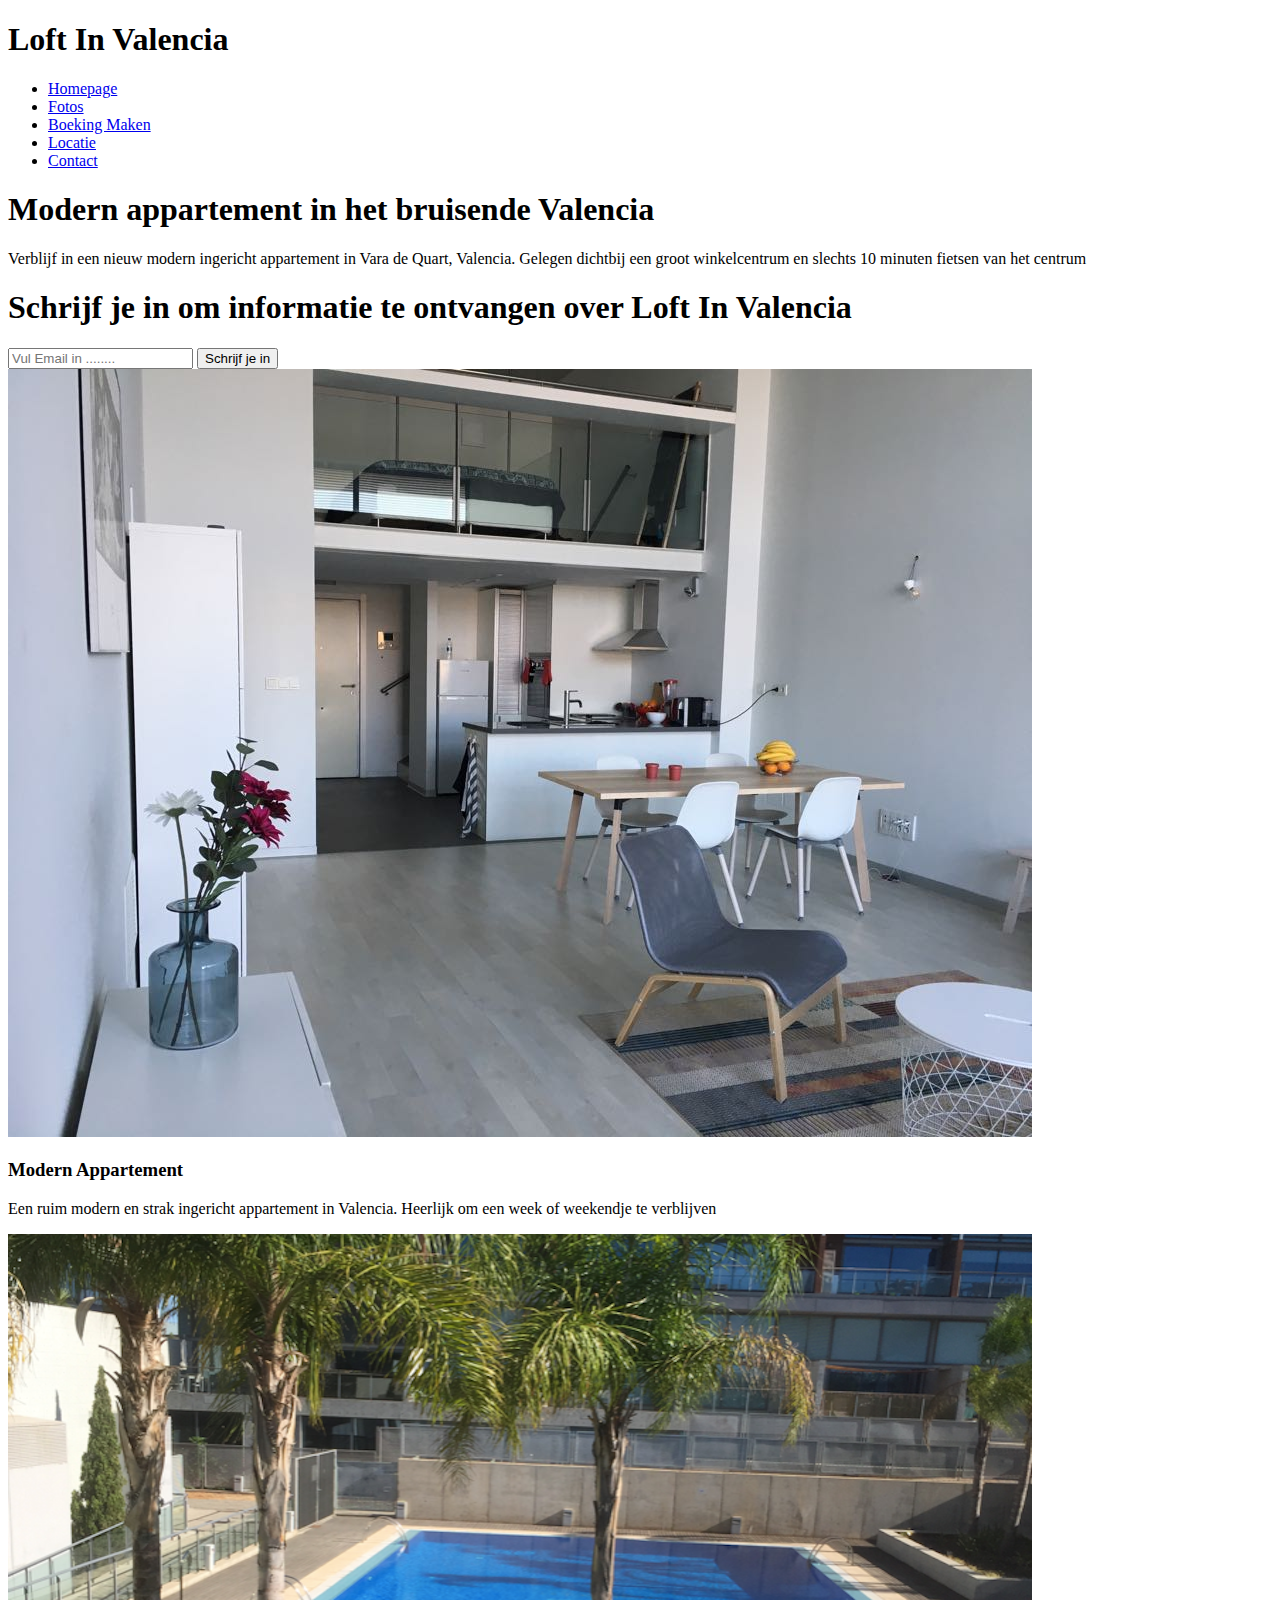
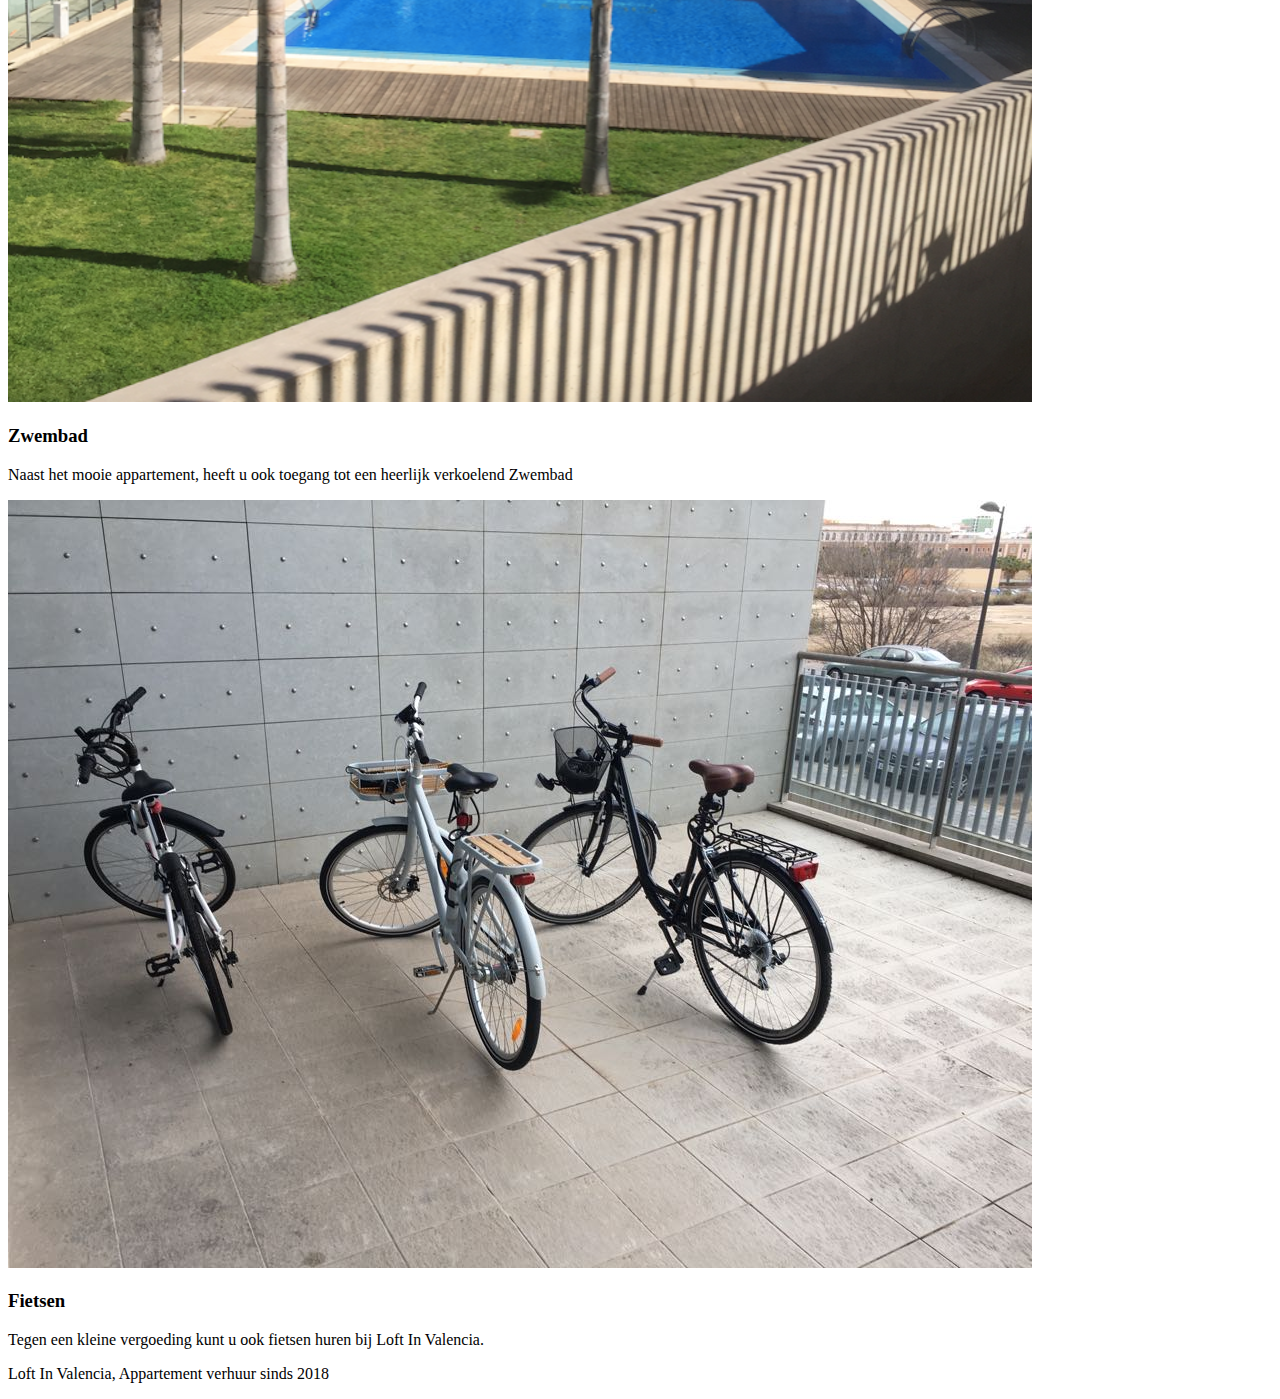
==== index.html @ 38aa9435 "Rename Index.html to index.html" ====
<!DOCTYPE html>
<html>
    <head>
        <meta charset="utf-8">
        <meta name="viewport" content="width=device-width">
        <meta name="description" content="Mooi modern Apartement in Valencia">
        <meta name="keywords" content="Vakantie, Valencia, Apartement, Zwembad, Loft, Fietsen, Weekendje Weg, Spanje">
        <meta name="author" content="Sebastiaan van Dijk">
        <title>Loft In Valencia | Welkom</title>
        <link rel="stylesheet" href="./css/style.css">
    </head>
    <body>
        <header>
            <div class="container">
                <div id="branding">
                    <h1>Loft In Valencia</h1>
                </div>
                <nav>
                    <ul>
                        <li class="current"><a href="index.html">Homepage</a></li>
                        <li><a href="Fotos.html">Fotos</a></li>
                        <li><a href="Boeking maken.html">Boeking Maken</a></li>
                        <li><a href="Locatie.html">Locatie</a></li>
                        <li><a href="Contact.html">Contact</a></li>
                    </ul>
                </nav>
            </div>
        </header>
        <section id="showcase">
            <div class="container">
                <h1>Modern appartement in het bruisende Valencia</h1>
                <p>Verblijf in een nieuw modern ingericht appartement in Vara de Quart, Valencia. Gelegen dichtbij een groot winkelcentrum en slechts 10 minuten fietsen van het centrum</p>
            </div>
        </section>
        <section id="nieuwsbrief">
            <div class="container">
                <h1>Schrijf je in om informatie te ontvangen over Loft In Valencia</h1>
                <form>
                    <input type="email" placeholder="Vul Email in ........">
                    <button type="submit" class="button_1">Schrijf je in</button>
                </form>
            </div>
        </section>
        <section id="mooie_dingen">
            <div class="container">
                <div class="box">
                    <img src="./Images/Appartement_loft_in_valencia.jpeg">
                    <h3>Modern Appartement</h3>
                    <p>Een ruim modern en strak ingericht appartement in Valencia. Heerlijk om een week of weekendje te verblijven</p>
                </div>
                <div class="box">
                        <img src="./Images/Zwembad_loft_in_valencia.png">
                    <h3>Zwembad</h3>
                    <p>Naast het mooie appartement, heeft u ook toegang tot een heerlijk verkoelend Zwembad</p>
                </div>
                <div class="box">
                        <img src="./Images/Fietsen_loft_in_valencia.jpeg">
                    <h3>Fietsen</h3>
                    <p>Tegen een kleine vergoeding kunt u ook fietsen huren bij Loft In Valencia.</p>
                </div>
            </div>
        </section>
        <footer>
            <p>Loft In Valencia, Appartement verhuur sinds 2018</p>
        </footer>
    </body>
</html>
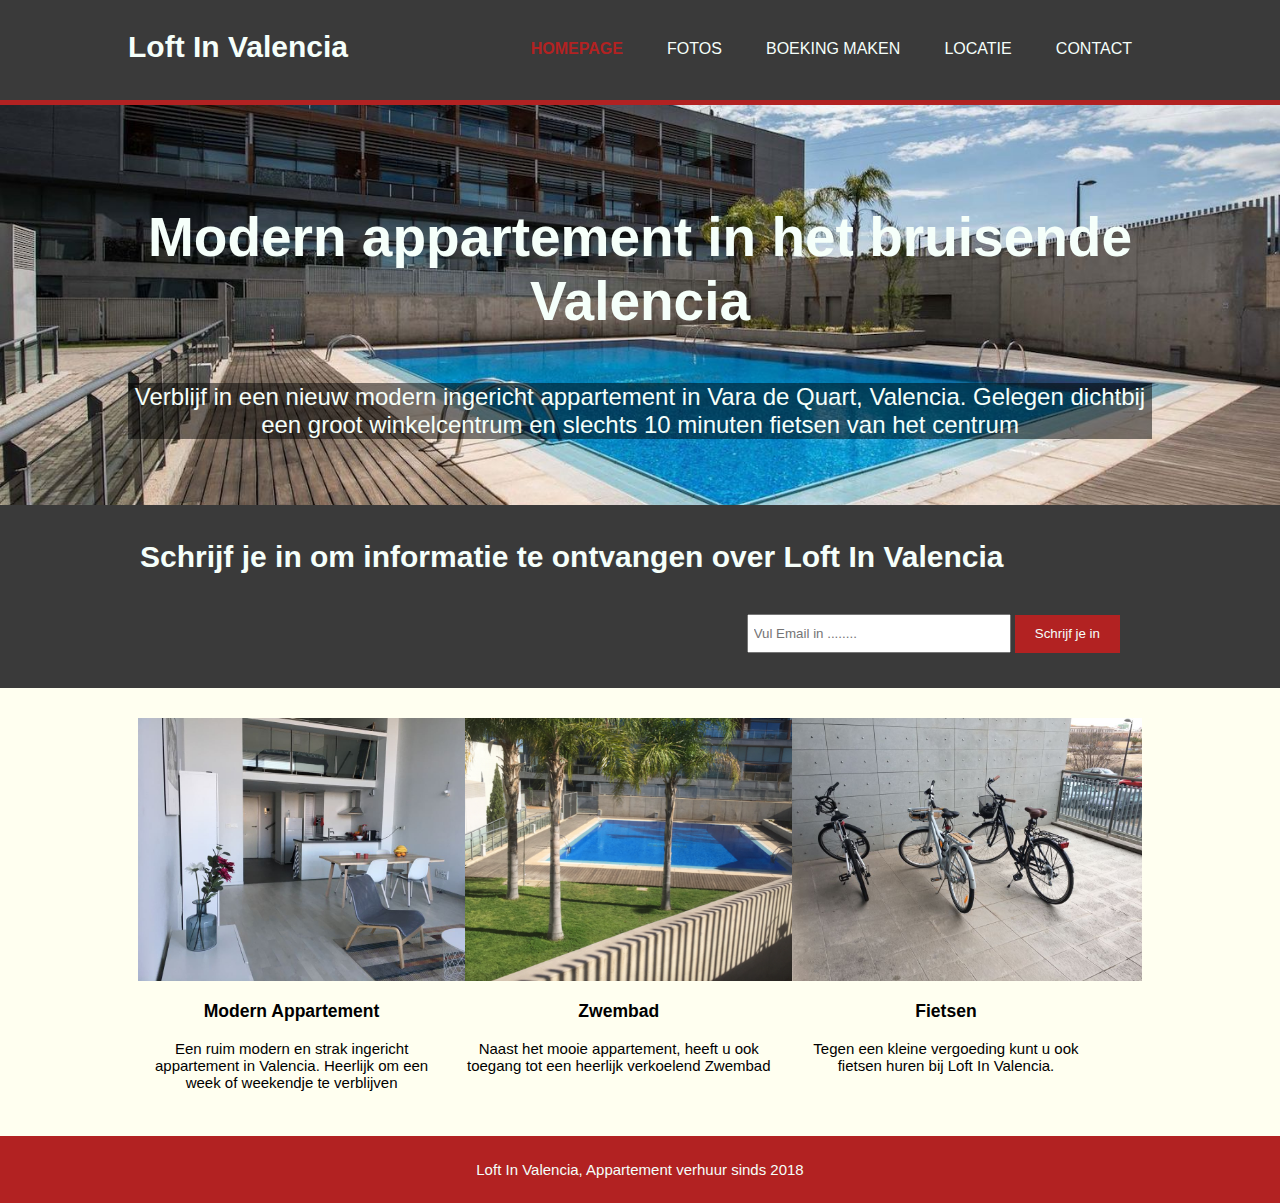
==== commit edd98e1e: "Update index.html" ====
--- a/index.html
+++ b/index.html
@@ -7,7 +7,7 @@
         <meta name="keywords" content="Vakantie, Valencia, Apartement, Zwembad, Loft, Fietsen, Weekendje Weg, Spanje">
         <meta name="author" content="Sebastiaan van Dijk">
         <title>Loft In Valencia | Welkom</title>
-        <link rel="stylesheet" href="./css/style.css">
+        <link rel="stylesheet" href="CSS/style.css">
     </head>
     <body>
         <header>
--- a/CSS/style.css
+++ b/CSS/style.css
@@ -0,0 +1,121 @@
+body{
+    font-family: Arial, Helvetica, sans-serif;
+    font-size: 15px;
+    line-height: 1,5;
+    padding: 0;
+    margin: 0;
+    background-color: ivory
+}
+.container{
+    width: 80%;
+    margin: auto;
+    overflow: hidden;   
+}
+ul{
+    margin: 0;
+    padding: 0;
+
+}
+.button_1{
+    height: 38px;
+    background: firebrick;
+    border: none;
+    padding-left: 20px;
+    padding-right: 20px;
+    color: mintcream;
+}
+header{
+    background: rgb(58, 58, 58);
+    color: mintcream;
+    padding-top: 30px;
+    min-height: 70px;
+    border-bottom: firebrick 5px solid;
+}
+header a{
+    color: mintcream;
+    text-decoration: none;
+    text-transform: uppercase;
+    font-size: 16px;
+}
+header li{
+    display: inline;
+    padding: 0 20px 0 20px;
+}
+header #branding{
+    float: left;
+}
+header #branding h1{
+    margin: 0;
+}
+header nav{
+    float: right;
+    margin-top: 10px;
+}
+header .hightlight, header .current a{
+    color: firebrick;
+    font-weight: bold;
+
+}
+header a:hover{
+    color: lightsteelblue;
+    font-weight: bold;
+}
+#showcase{
+    width: 100%;
+    min-height: 400px;
+    background: url('../Images/modern_appartement_loft_in_valencia.jpg') no-repeat center center;
+    background-size: cover;
+    text-align: center;
+    color: mintcream
+}
+#showcase h1{
+    margin-top: 100px;
+    font-size: 55px;
+    margin-bottom: 10px;
+}
+#showcase p{
+    background: rgb(0, 0, 0,0.5);
+    margin-top: 50px;
+    font-size: 24px;
+}
+#nieuwsbrief{
+    padding: 15px;
+    color: mintcream;
+    background: rgb(58, 58, 58);
+}
+#nieuwsbrief h1{
+    float: left;
+}
+#nieuwsbrief form{
+    float: right;
+    margin: 20px;
+}
+#nieuwsbrief input[type="email"]{
+    padding: 5px;
+    height: 25px;
+    width: 250px;
+}
+#mooie_dingen{
+    margin-top: 20px;
+}
+#mooie_dingen .box{
+    float: left;
+    text-align: center;
+    width: 30%;
+    padding: 10px;
+}
+#mooie_dingen .box img{
+    width: 350px;
+}
+footer{
+    padding: 10px;
+    margin-top: 20px;
+    color: mintcream;
+    background: firebrick;
+    text-align: center;
+}
+#main h1{
+    font-size: 25px;
+}
+#main p{
+    font-size: 15px;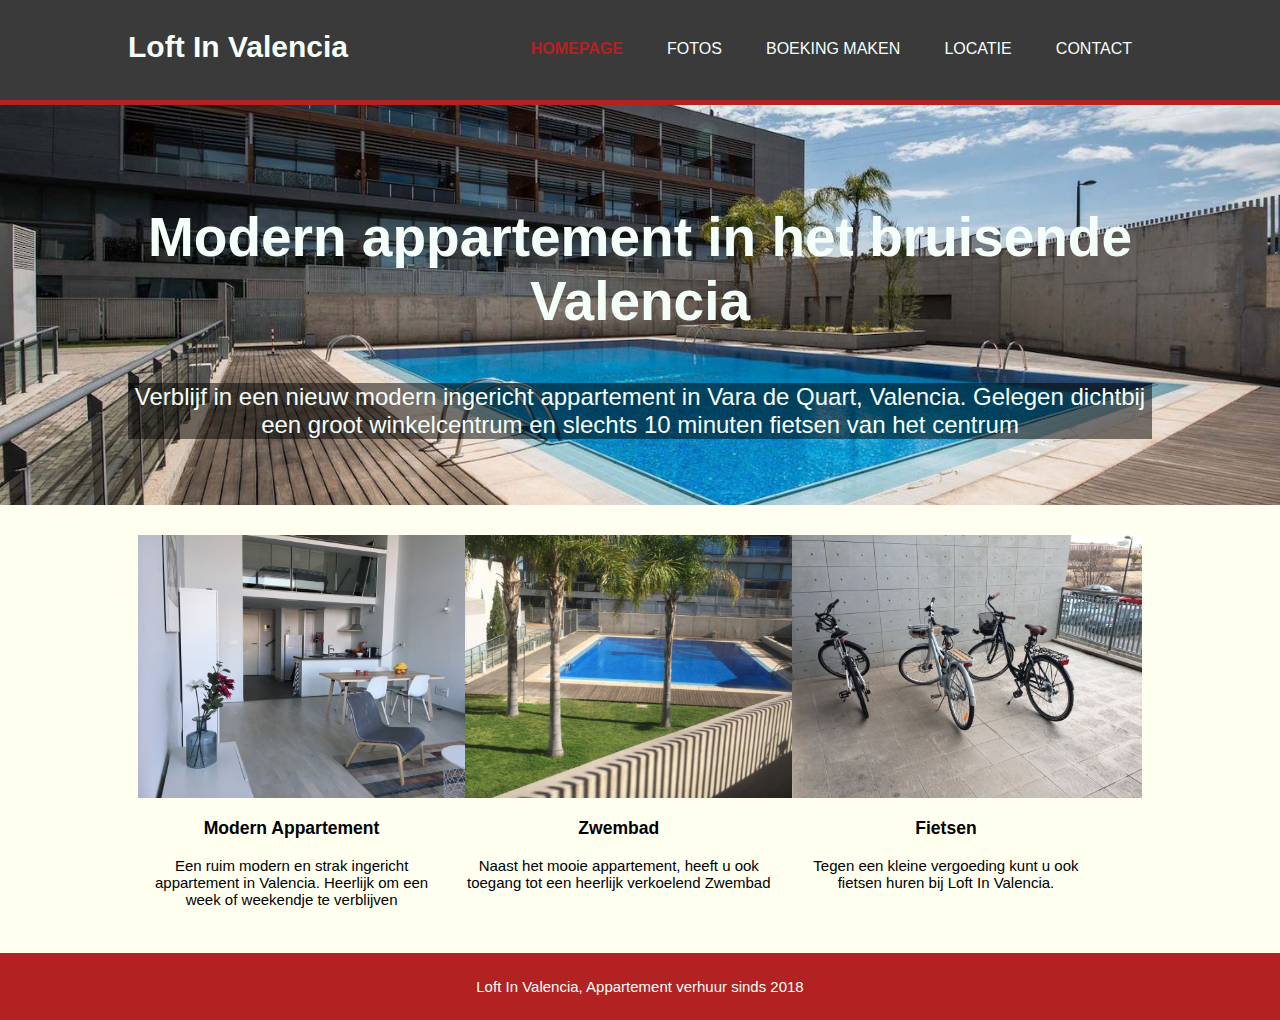
==== commit ad0509ae: "Update index.html" ====
--- a/index.html
+++ b/index.html
@@ -32,15 +32,6 @@
                 <p>Verblijf in een nieuw modern ingericht appartement in Vara de Quart, Valencia. Gelegen dichtbij een groot winkelcentrum en slechts 10 minuten fietsen van het centrum</p>
             </div>
         </section>
-        <section id="nieuwsbrief">
-            <div class="container">
-                <h1>Schrijf je in om informatie te ontvangen over Loft In Valencia</h1>
-                <form>
-                    <input type="email" placeholder="Vul Email in ........">
-                    <button type="submit" class="button_1">Schrijf je in</button>
-                </form>
-            </div>
-        </section>
         <section id="mooie_dingen">
             <div class="container">
                 <div class="box">
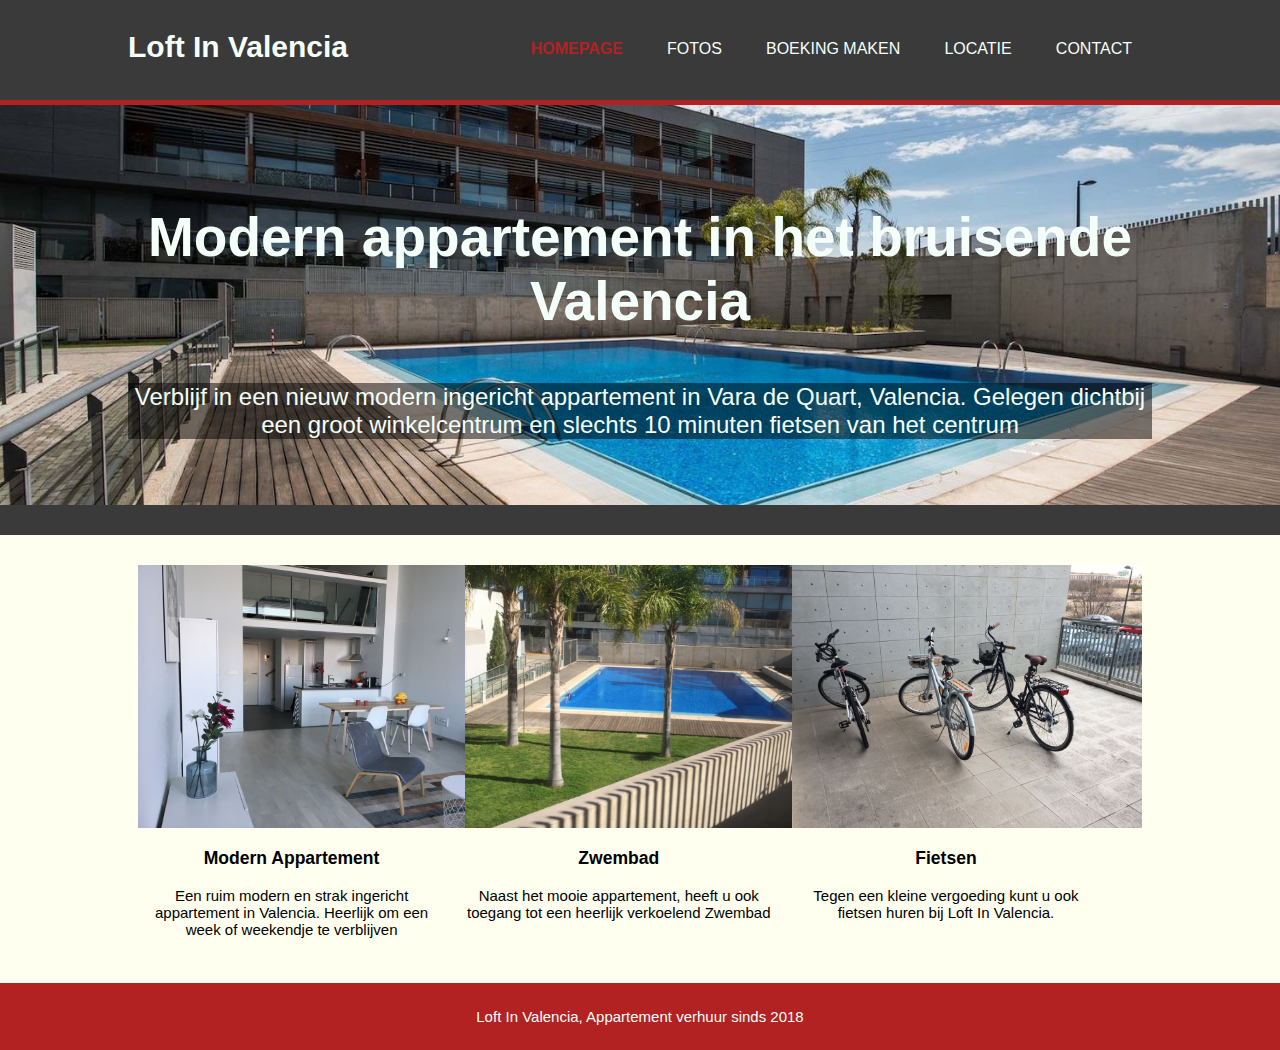
==== commit 61a0a117: "Update index.html" ====
--- a/index.html
+++ b/index.html
@@ -32,6 +32,10 @@
                 <p>Verblijf in een nieuw modern ingericht appartement in Vara de Quart, Valencia. Gelegen dichtbij een groot winkelcentrum en slechts 10 minuten fietsen van het centrum</p>
             </div>
         </section>
+        <section id="nieuwsbrief">
+            <div class="container">
+            </div>
+        </section>
         <section id="mooie_dingen">
             <div class="container">
                 <div class="box">
